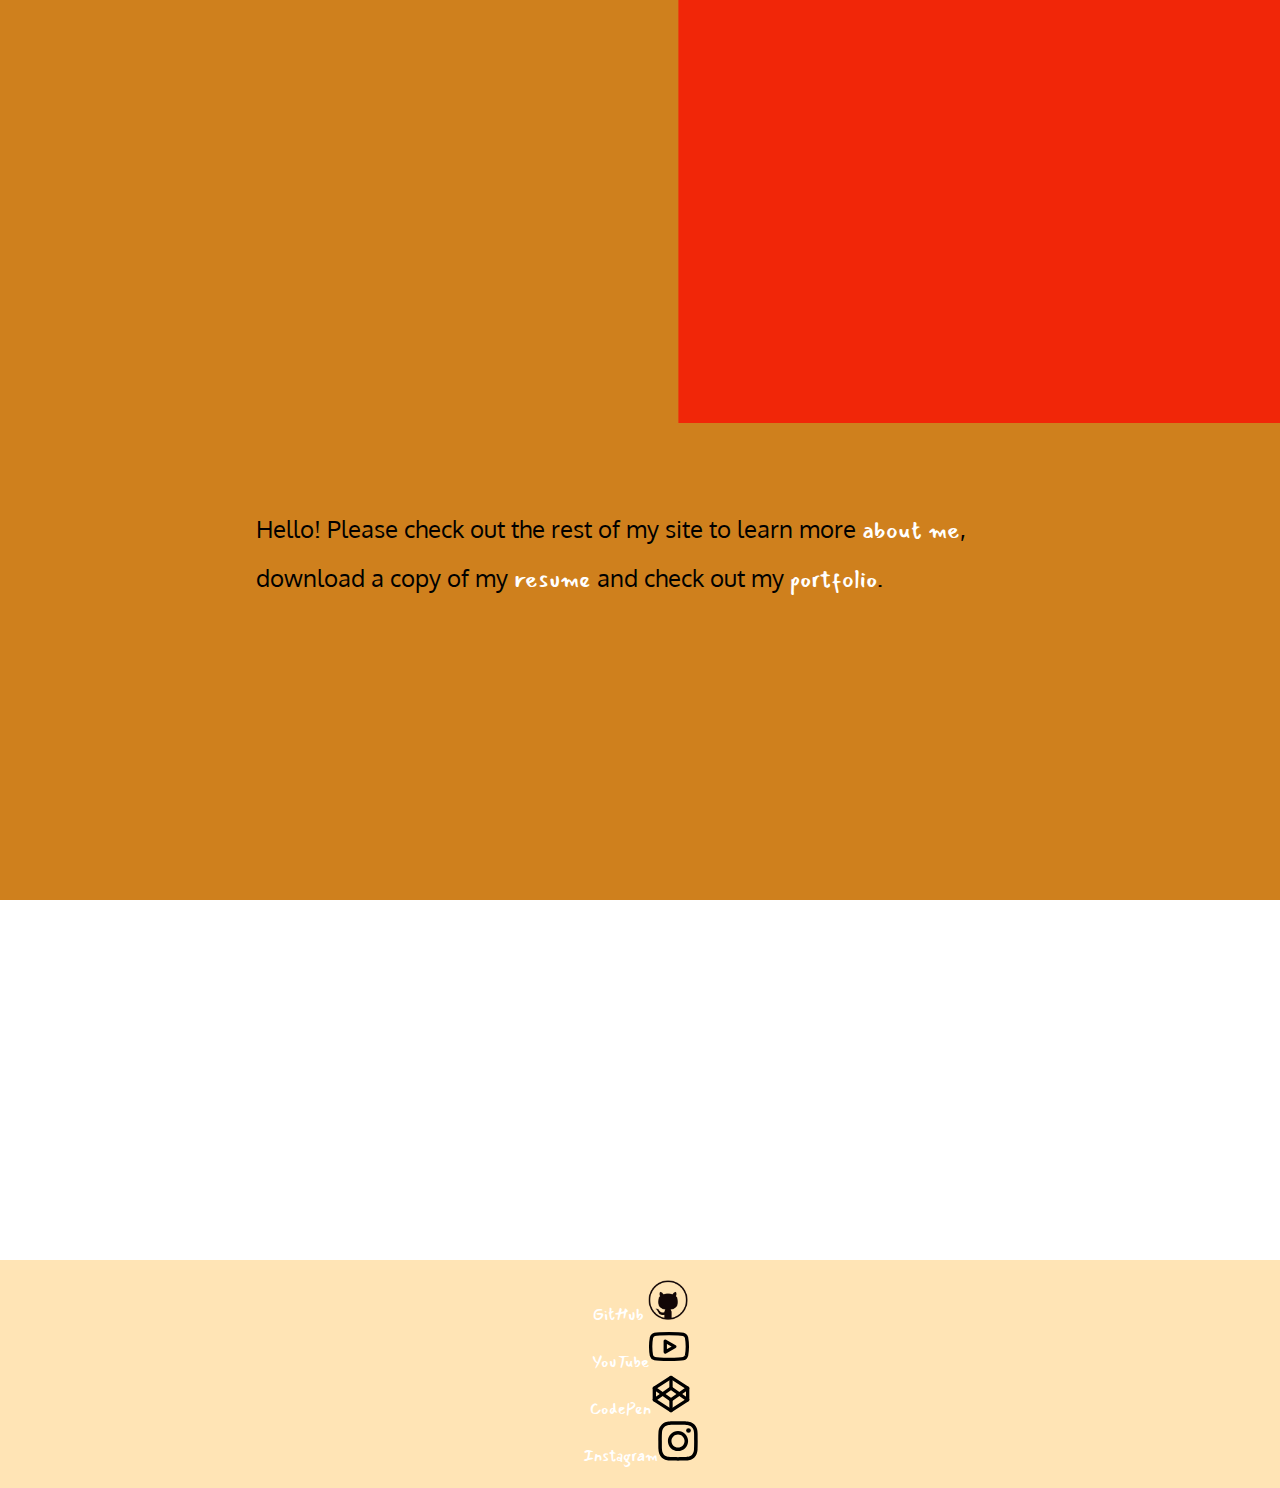
==== index.html @ a92621b9 "initial commi" ====
<!DOCTYPE html>
<html lang="en">
  <head>
    <meta charset="UTF-8" />
    <meta name="viewport" content="width=device-width, initial-scale=1.0" />
    <meta http-equiv="X-UA-Compatible" content="ie=edge" />
    <title>Portfolio</title>
    <link rel="stylesheet" href="./index.css" />
    <link
      href="https://fonts.googleapis.com/css?family=Lacquer|Mansalva&display=swap"
      rel="stylesheet"
    />
    <link
      href="https://fonts.googleapis.com/css?family=Oxygen&display=swap"
      rel="stylesheet"
    />
  </head>
  <body>
    <nav>
      <div>
        <h4 id="navh4"><a href="./about.html">Jonathan Cooper</a></h4>
        <li><a href="./index.html" class="active">home</a></li>
        <li><a href="./about.html">about me</a></li>
        <li><a href="./resume.pdf" download>resume</a></li>
        <li><a href="./portfolio.html">portfolio</a></li>
      </div>
    </nav>
    <div class="container">
      <div class="box box8"></div>
      <div class="box box7"></div>
      <div class="box box6"></div>
      <div class="box box5"></div>
      <div class="box box4"></div>
      <div class="box box3"></div>
      <div class="box box2"></div>
      <div class="box box1"></div>

      <div class="content">
        <div class="imageDiv">
          <img
            id="pic"
            src="https://upload.wikimedia.org/wikipedia/commons/8/86/Jonathan_Cooper.JPG"
            alt="me"
            width="300"
          />
        </div>
        <div>
          <p id="homeParagraph">
            Hello! Please check out the rest of my site to learn more
            <a href="">about me</a>, download a copy of my
            <a href="">resume</a> and check out my <a href="">portfolio</a>.
          </p>
        </div>
      </div>
    </div>
    <footer>
      <ul>
        <li>
          <a href="https://github.com/jcoops22" target="_blank"
            >GitHub
            <img
              src="./resources/github.png"
              alt="GitHub Icon"
              width="40px"
              height="40px"
            />
          </a>
        </li>
        <li>
          <a
            href="https://www.youtube.com/channel/UCEnHYoOPw05HXXUuQhsHiMg?view_as=subscriber"
            target="_blank"
            >YouTube<img
              src="./resources/youtube.svg"
              alt="YouTube Icon"
              width="40px"
              height="40px"
          /></a>
        </li>
        <li>
          <a href="https://codepen.io/jon-cooper" target="_blank"
            >CodePen<img
              src="./resources/codepen.svg"
              alt="CodePen Icon"
              width="40px"
              height="40px"
          /></a>
        </li>
        <li>
          <a href="https://www.instagram.com/jontheawesome/" target="_blank"
            >Instagram<img
              src="./resources/instagram.svg"
              alt="Instagram Icon"
              width="40px"
              height="40px"
          /></a>
        </li>
      </ul>
    </footer>
    <script src="./index.js"></script>
  </body>
</html>
---- index.css ----
* {
  padding: 0;
  margin: 0;
  list-style: none;
  text-decoration: none;
  font-family: "Mansalva", cursive;
}
a {
  color: #fff;
}
.active {
  border-bottom: 3px solid moccasin;
}
body {
  position: relative;
}
nav {
  opacity: 0;
  height: 0;
  width: 100%;
  position: relative;
  transition-duration: 0.3s;
  background-color: crimson;
}
.scrollNav {
  background-color: moccasin;
  position: fixed;
  height: 40px;
  width: 100%;
  z-index: 2;
  font-size: 22px;
}
nav div {
  display: flex;
  justify-content: center;
  height: 100%;
  overflow: hidden;
  align-items: center;
}
nav div li {
  padding: 5px 20px;
  margin: 3px 5px;
  font-size: 26px;
}
nav div li a {
  transition-duration: 0.2s;
  padding-left: 8px;
}
nav div h4 {
  margin-right: 10%;
  transition-duration: 0.3s;
}
.container {
  height: 140vh;
  width: 100vw;
  overflow: hidden;
}
.imageDiv {
  width: 100%;
  text-align: center;
}
#pic {
  opacity: 0;
  position: relative;
  top: 30vh;
  animation-name: jiggle;
  animation-duration: 0.3s;
  animation-timing-function: ease-in-out;
  animation-delay: 4800ms;
}
@keyframes jiggle {
  0% {
    transform: rotate(-5deg);
  }
  25% {
    transform: rotate(5deg);
  }
  50% {
    transform: rotate(-3deg);
  }
  75% {
    transform: rotate(3deg);
  }
  100% {
    transform: rotate(-2deg);
  }
}
#homeParagraph {
  font-size: 24px;
  width: 60%;
  position: relative;
  top: 50vh;
  margin: 30px 0 30px 20%;
  line-height: 2;
  font-family: "Oxygen", sans-serif;
}
.box {
  position: absolute;
  z-index: -1;
  padding: 0;
  margin: 0;
  font-size: 60px;
  text-align: center;
  height: 100vh;
  width: 100%;
  opacity: 0.7;
}
.box1 {
  background-color: blue;
}
.box2 {
  background-color: red;
}
.box3 {
  background-color: orange;
}
.box4 {
  background-color: purple;
}
.box5 {
  background-color: green;
}
.box6 {
  background-color: teal;
}
.box7 {
  background-color: yellow;
}
.box8 {
  background-color: magenta;
}
footer {
  text-align: center;
  padding: 20px;
  background-color: moccasin;
}
footer ul {
  width: 100%;
  display: column;
  justify-content: center;
}
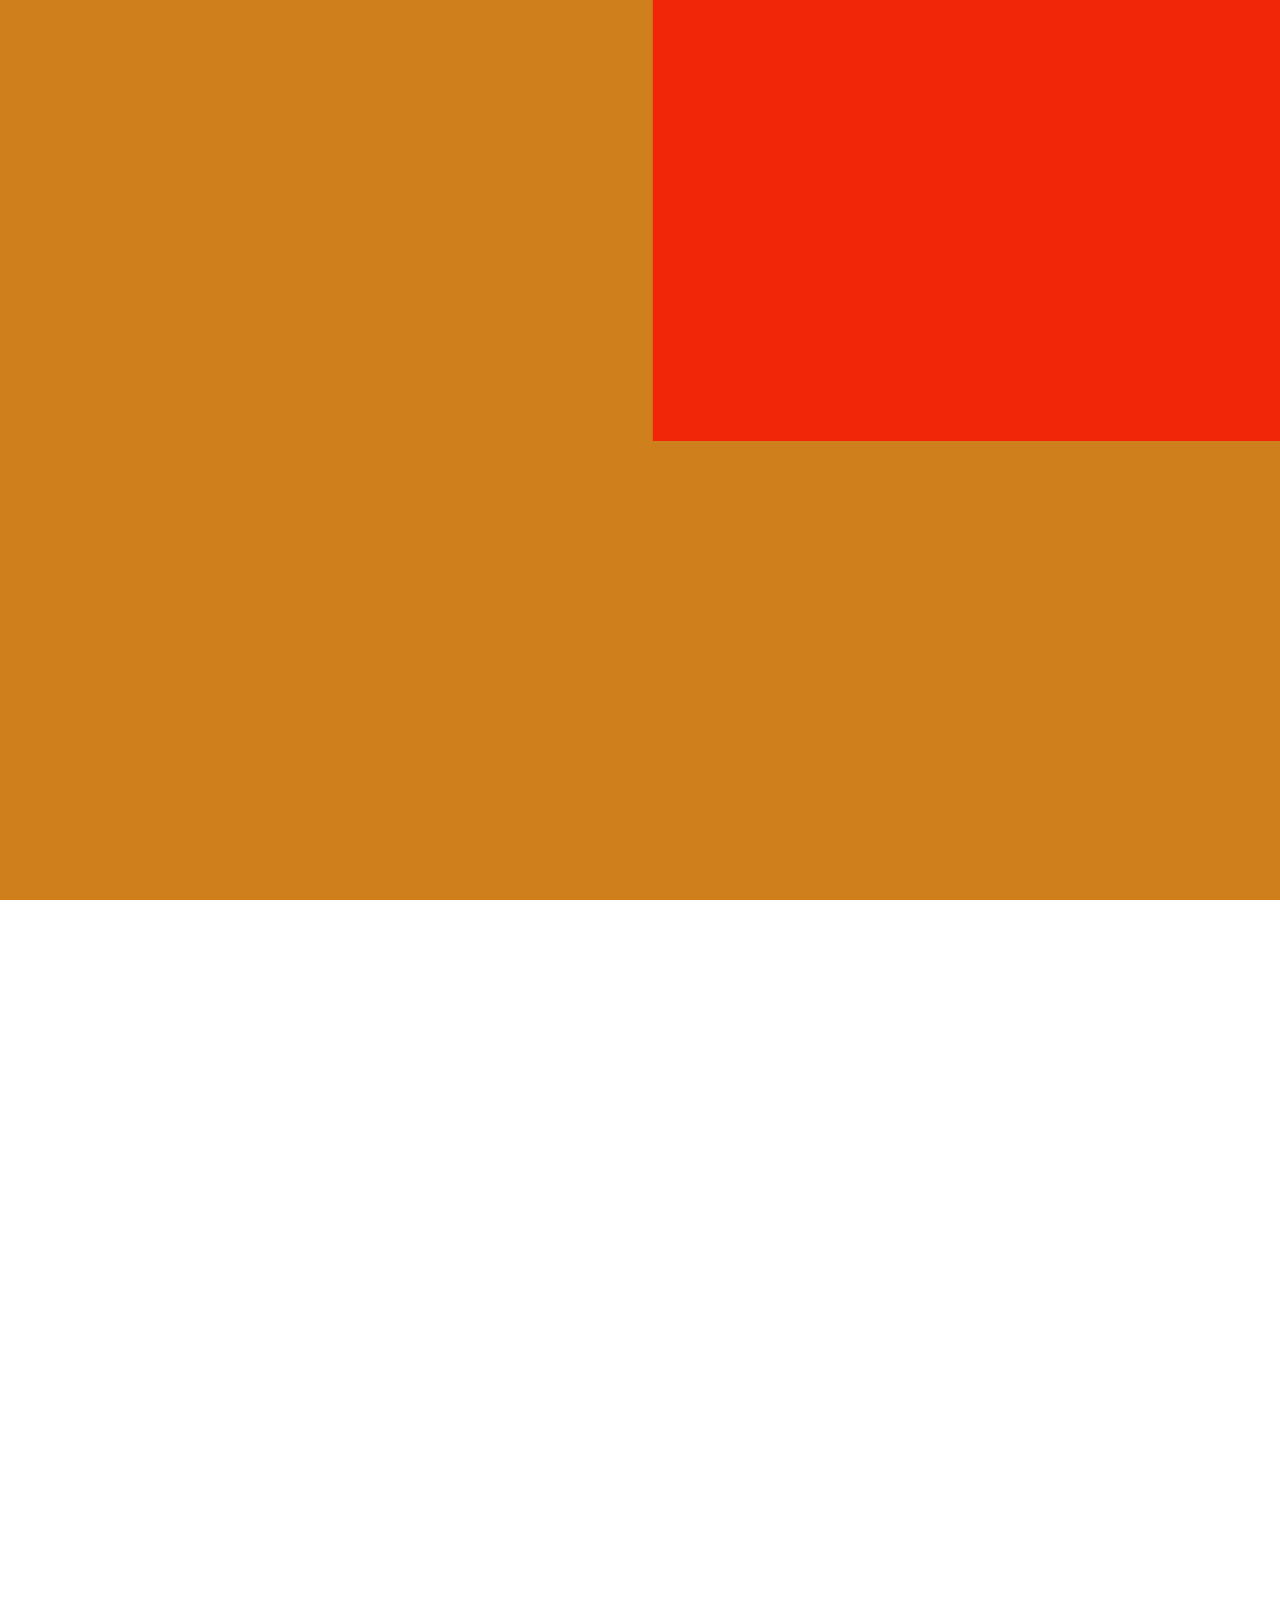
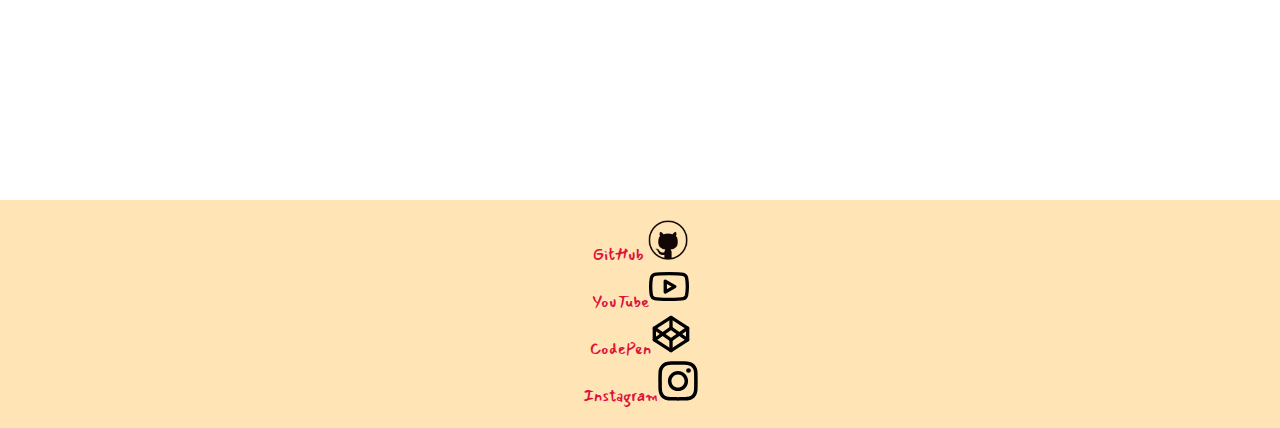
==== commit 4fdd0a89: "Added actual picture of myself; added more scroll animations; added responsiveness (should be fully " ====
--- a/index.html
+++ b/index.html
@@ -23,6 +23,12 @@
         <li><a href="./about.html">about me</a></li>
         <li><a href="./resume.pdf" download>resume</a></li>
         <li><a href="./portfolio.html">portfolio</a></li>
+        <img
+          id="burger"
+          src="./resources/burger.svg"
+          alt="burger"
+          width="40px"
+        />
       </div>
     </nav>
     <div class="container">
@@ -34,19 +40,22 @@
       <div class="box box3"></div>
       <div class="box box2"></div>
       <div class="box box1"></div>
-
       <div class="content">
         <div class="imageDiv">
+          <div class="expandLeft"></div>
+          <div class="expandRight"></div>
           <img
             id="pic"
-            src="https://upload.wikimedia.org/wikipedia/commons/8/86/Jonathan_Cooper.JPG"
-            alt="me"
+            src="./resources/me.jpg"
+            alt="picture of me"
             width="300"
           />
         </div>
-        <div>
+
+        <div id="paraDiv">
+          <h2 id="homeH2">Hello!</h2>
           <p id="homeParagraph">
-            Hello! Please check out the rest of my site to learn more
+            Please check out the rest of my site to learn more
             <a href="">about me</a>, download a copy of my
             <a href="">resume</a> and check out my <a href="">portfolio</a>.
           </p>
--- a/index.css
+++ b/index.css
@@ -4,15 +4,35 @@
   list-style: none;
   text-decoration: none;
   font-family: "Mansalva", cursive;
+  box-sizing: border-box;
 }
 a {
-  color: #fff;
+  color: crimson;
 }
 .active {
   border-bottom: 3px solid moccasin;
 }
+.show {
+  display: initial;
+}
+.hide {
+  display: none;
+}
+.flex {
+  flex-direction: column;
+  height: 55vh;
+  position: relative;
+  top: 8vh;
+  background-color: crimson;
+  z-index: 4;
+  overflow: scroll;
+}
+html {
+  overflow: hidden;
+}
 body {
   position: relative;
+  overflow: hidden;
 }
 nav {
   opacity: 0;
@@ -21,6 +41,10 @@
   position: relative;
   transition-duration: 0.3s;
   background-color: crimson;
+}
+#burger {
+  display: none;
+  transition-duration: 0.5s;
 }
 .scrollNav {
   background-color: moccasin;
@@ -37,24 +61,70 @@
   overflow: hidden;
   align-items: center;
 }
+nav div h4 a {
+  color: moccasin;
+}
 nav div li {
-  padding: 5px 20px;
+  padding: 15px 20px;
   margin: 3px 5px;
   font-size: 26px;
 }
 nav div li a {
   transition-duration: 0.2s;
   padding-left: 8px;
+  color: moccasin;
+}
+nav div li a:hover {
+  animation-name: jiggle;
+  animation-duration: 0.3s;
+  animation-timing-function: ease-in-out;
+  animation-play-state: running;
 }
 nav div h4 {
   margin-right: 10%;
   transition-duration: 0.3s;
 }
 .container {
-  height: 140vh;
+  height: 200vh;
   width: 100vw;
   overflow: hidden;
 }
+.expandLeft,
+.expandRight {
+  position: absolute;
+  top: 57vh;
+  opacity: 0;
+  height: 20vh;
+  width: 50%;
+  transition-duration: 0.5s;
+  background-color: crimson;
+}
+.expandLeft {
+  /* height: 100px; */
+  width: 30%;
+  left: 30vw;
+}
+.expandRight {
+  /* height: 100px; */
+  width: 30%;
+  left: 60vw;
+}
+.scrolledbgRight {
+  background: rgb(255, 228, 181);
+  background: linear-gradient(
+    to right,
+    rgba(255, 228, 181, 1) 65%,
+    rgba(255, 255, 255, 1) 93%
+  );
+}
+.scrolledbgLeft {
+  background: rgb(255, 228, 181);
+  background: linear-gradient(
+    to left,
+    rgba(255, 228, 181, 1) 65%,
+    rgba(255, 255, 255, 1) 93%
+  );
+}
 .imageDiv {
   width: 100%;
   text-align: center;
@@ -62,11 +132,14 @@
 #pic {
   opacity: 0;
   position: relative;
-  top: 30vh;
+  top: 25vh;
   animation-name: jiggle;
   animation-duration: 0.3s;
   animation-timing-function: ease-in-out;
   animation-delay: 4800ms;
+  border: 15px solid crimson;
+  border-radius: 50%;
+  transition-duration: 0.2s;
 }
 @keyframes jiggle {
   0% {
@@ -85,14 +158,29 @@
     transform: rotate(-2deg);
   }
 }
+#paraDiv {
+  width: 60%;
+  position: relative;
+  top: 55vh;
+  opacity: 0;
+  margin: 30px 0 30px 20%;
+}
+#homeH2 {
+  color: crimson;
+  font-size: 64px;
+  margin-bottom: 80px;
+}
 #homeParagraph {
   font-size: 24px;
-  width: 60%;
-  position: relative;
-  top: 50vh;
-  margin: 30px 0 30px 20%;
   line-height: 2;
   font-family: "Oxygen", sans-serif;
+  transition-duration: 0.3s;
+}
+#homeParagraph a {
+  animation-name: jiggle;
+}
+#homeParagraph a:hover {
+  animation-play-state: running;
 }
 .box {
   position: absolute;
@@ -139,3 +227,19 @@
   display: column;
   justify-content: center;
 }
+
+@media only screen and (max-width: 839px) {
+  nav div li {
+    display: none;
+  }
+  #burger {
+    cursor: pointer;
+    display: initial;
+  }
+}
+
+@media only screen and (max-width: 360px) {
+  .container {
+    height: 250vh;
+  }
+}
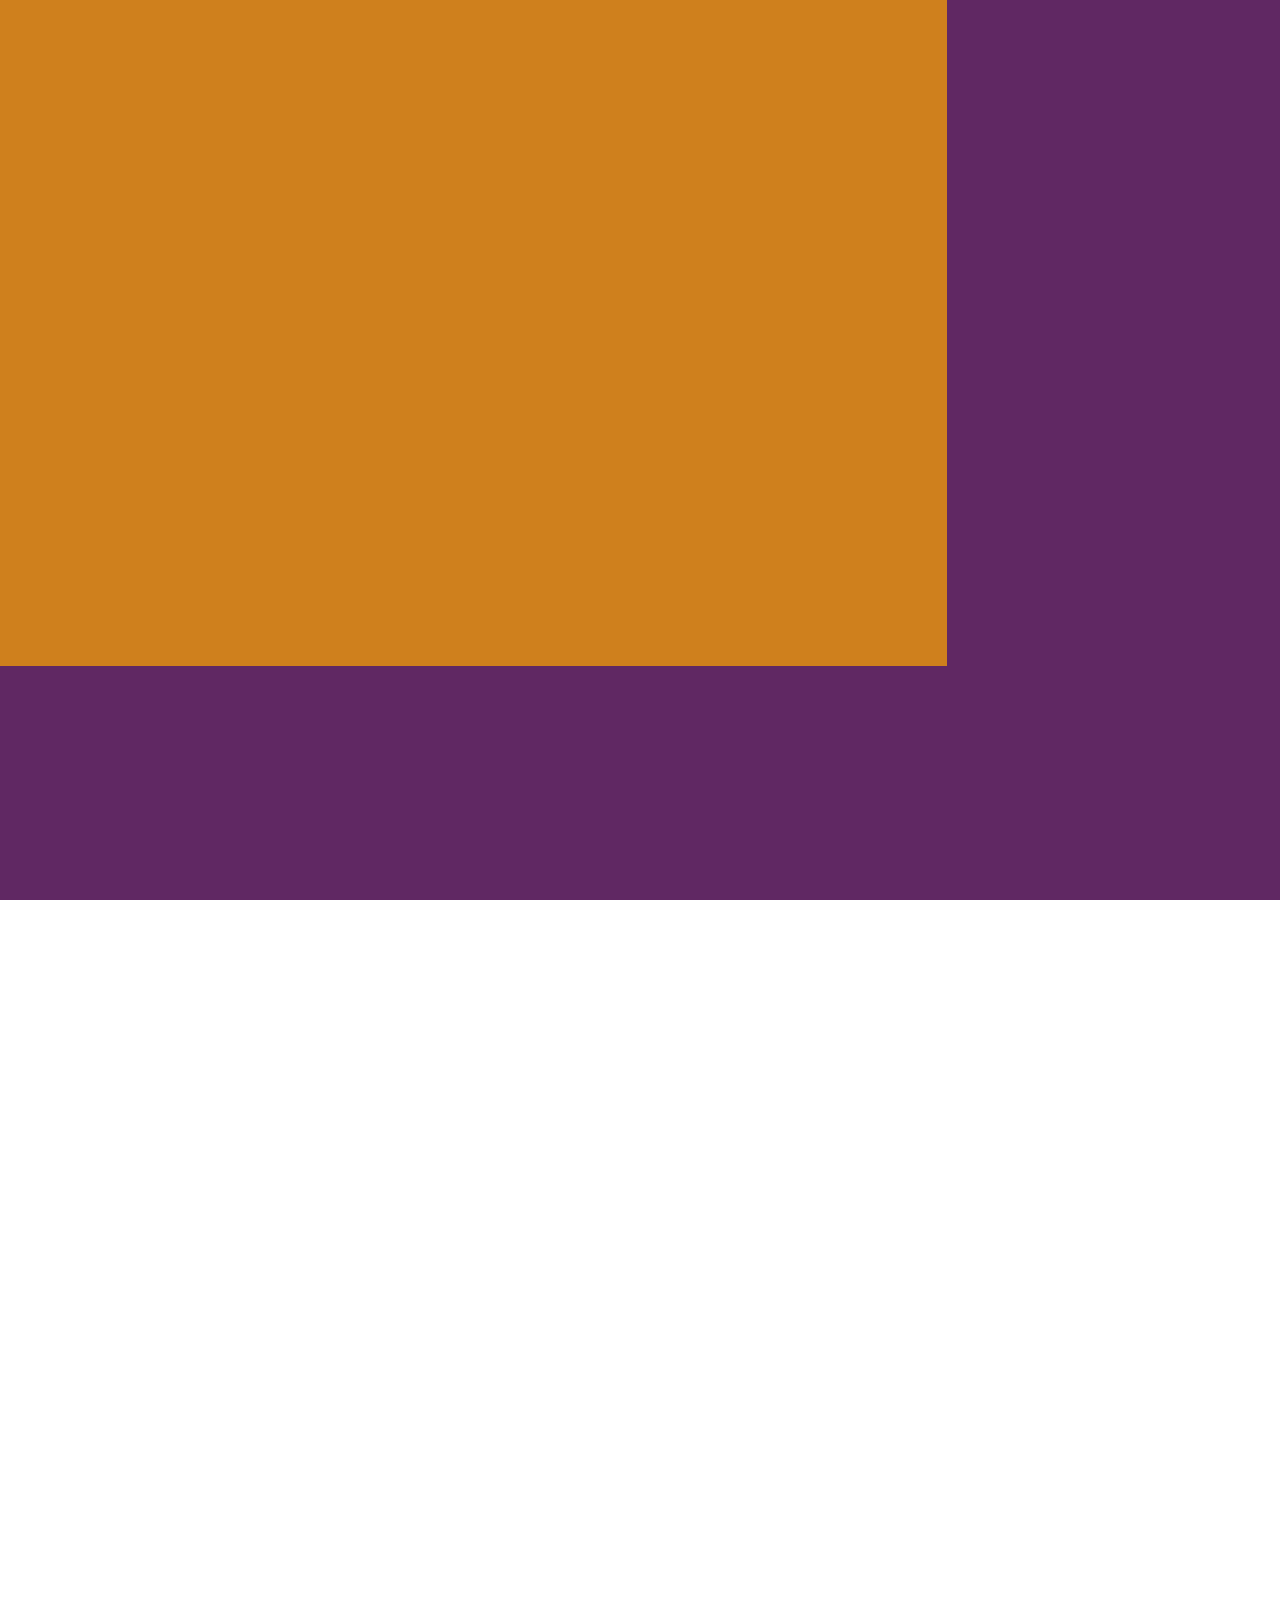
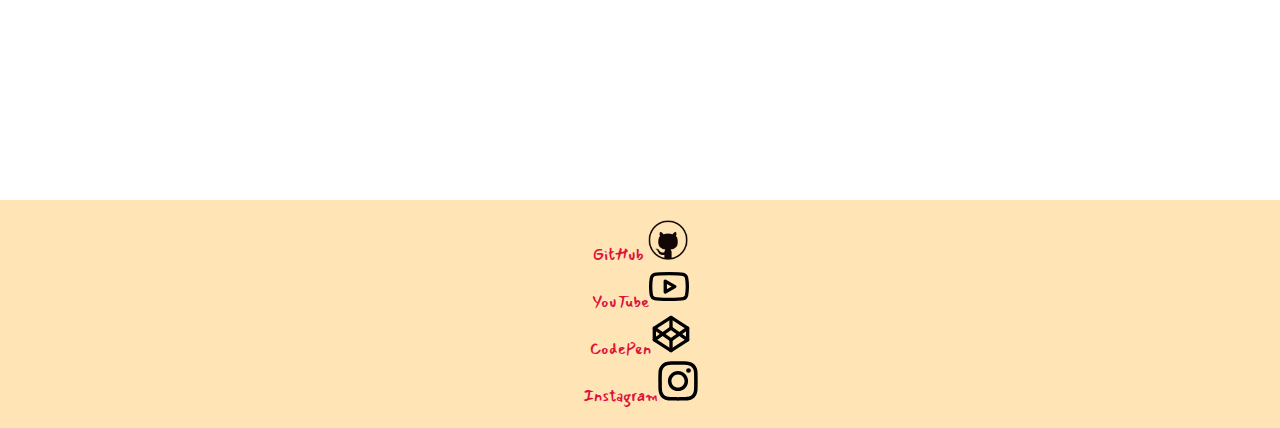
==== commit b08b4dda: "added responsiveness to about page. Fixed small bug in toggling mobile nav bar. Need to still add JS" ====
--- a/index.html
+++ b/index.html
@@ -1,11 +1,11 @@
 <!DOCTYPE html>
-<html lang="en">
+<html id="homeHTML" lang="en">
   <head>
     <meta charset="UTF-8" />
     <meta name="viewport" content="width=device-width, initial-scale=1.0" />
     <meta http-equiv="X-UA-Compatible" content="ie=edge" />
     <title>Portfolio</title>
-    <link rel="stylesheet" href="./index.css" />
+    <link rel="stylesheet" href="./css/index.css" />
     <link
       href="https://fonts.googleapis.com/css?family=Lacquer|Mansalva&display=swap"
       rel="stylesheet"
@@ -15,13 +15,13 @@
       rel="stylesheet"
     />
   </head>
-  <body>
+  <body id="homeBody">
     <nav>
       <div>
         <h4 id="navh4"><a href="./about.html">Jonathan Cooper</a></h4>
         <li><a href="./index.html" class="active">home</a></li>
         <li><a href="./about.html">about me</a></li>
-        <li><a href="./resume.pdf" download>resume</a></li>
+        <li><a href="./resources/resume/Resume.pdf" download>resume</a></li>
         <li><a href="./portfolio.html">portfolio</a></li>
         <img
           id="burger"
@@ -56,8 +56,9 @@
           <h2 id="homeH2">Hello!</h2>
           <p id="homeParagraph">
             Please check out the rest of my site to learn more
-            <a href="">about me</a>, download a copy of my
-            <a href="">resume</a> and check out my <a href="">portfolio</a>.
+            <a href="./about.html">about me</a>, download a copy of my
+            <a href="./resources/Resume.pdf" download>resume</a> and check out
+            my <a href="./portfolio.html">portfolio</a>.
           </p>
         </div>
       </div>
@@ -106,6 +107,6 @@
         </li>
       </ul>
     </footer>
-    <script src="./index.js"></script>
+    <script src="./js/index.js"></script>
   </body>
 </html>
--- a/css/index.css
+++ b/css/index.css
@@ -0,0 +1,244 @@
+* {
+  padding: 0;
+  margin: 0;
+  list-style: none;
+  text-decoration: none;
+  font-family: "Mansalva", cursive;
+  box-sizing: border-box;
+}
+a {
+  color: crimson;
+}
+.active {
+  border-bottom: 3px solid moccasin;
+}
+.show {
+  display: initial;
+}
+.hide {
+  display: none;
+}
+.flex {
+  flex-direction: column;
+  height: 55vh;
+  position: relative;
+  top: 8vh;
+  background-color: crimson;
+  z-index: 4;
+  overflow: scroll;
+}
+html {
+  overflow: hidden;
+}
+body {
+  position: relative;
+  overflow: hidden;
+}
+nav {
+  opacity: 0;
+  height: 0;
+  width: 100%;
+  position: relative;
+  transition-duration: 0.3s;
+  background-color: crimson;
+}
+#burger {
+  display: none;
+  transition-duration: 1.5s;
+}
+.scrollNav {
+  background-color: moccasin;
+  position: fixed;
+  height: 40px;
+  width: 100%;
+  z-index: 2;
+  font-size: 22px;
+}
+nav div {
+  display: flex;
+  justify-content: center;
+  height: 100%;
+  overflow: hidden;
+  align-items: center;
+}
+nav div h4 a {
+  color: moccasin;
+}
+nav div li {
+  padding: 15px 10px;
+  margin: 3px 5px;
+  font-size: 26px;
+}
+nav div li a {
+  transition-duration: 0.2s;
+  padding-left: 8px;
+  margin: 8px;
+  color: moccasin;
+}
+nav div li a:hover {
+  animation-name: jiggle;
+  animation-duration: 0.3s;
+  animation-timing-function: ease-in-out;
+  animation-play-state: running;
+}
+nav div h4 {
+  margin-right: 10%;
+  transition-duration: 0.3s;
+}
+.container {
+  height: 200vh;
+  width: 100vw;
+  overflow: hidden;
+}
+.expandLeft,
+.expandRight {
+  position: absolute;
+  top: 57vh;
+  opacity: 0;
+  height: 25vh;
+  width: 50%;
+  transition-duration: 0.5s;
+  background-color: crimson;
+}
+.expandLeft {
+  width: 30%;
+  left: 30vw;
+}
+.expandRight {
+  width: 30%;
+  left: 60vw;
+}
+.scrolledbgRight {
+  background: rgb(255, 228, 181);
+  background: linear-gradient(
+    to right,
+    rgba(255, 228, 181, 1) 65%,
+    rgba(255, 255, 255, 1) 93%
+  );
+}
+.scrolledbgLeft {
+  background: rgb(255, 228, 181);
+  background: linear-gradient(
+    to left,
+    rgba(255, 228, 181, 1) 65%,
+    rgba(255, 255, 255, 1) 93%
+  );
+}
+.imageDiv {
+  width: 100%;
+  text-align: center;
+}
+#pic {
+  opacity: 0;
+  position: relative;
+  top: 25vh;
+  animation-name: jiggle;
+  animation-duration: 0.3s;
+  animation-timing-function: ease-in-out;
+  animation-delay: 3000ms;
+  border: 15px solid crimson;
+  border-radius: 50%;
+  transition-duration: 0.2s;
+}
+@keyframes jiggle {
+  0% {
+    transform: rotate(-5deg);
+  }
+  25% {
+    transform: rotate(5deg);
+  }
+  50% {
+    transform: rotate(-3deg);
+  }
+  75% {
+    transform: rotate(3deg);
+  }
+  100% {
+    transform: rotate(-2deg);
+  }
+}
+#paraDiv {
+  width: 60%;
+  position: relative;
+  top: 55vh;
+  opacity: 0;
+  margin: 30px 0 30px 20%;
+}
+#homeH2 {
+  color: crimson;
+  font-size: 64px;
+  margin-bottom: 80px;
+}
+#homeParagraph {
+  font-size: 24px;
+  line-height: 2;
+  font-family: "Oxygen", sans-serif;
+  transition-duration: 0.3s;
+}
+#homeParagraph a {
+  animation-name: jiggle;
+}
+#homeParagraph a:hover {
+  animation-play-state: running;
+}
+.box {
+  position: absolute;
+  z-index: -1;
+  padding: 0;
+  margin: 0;
+  font-size: 60px;
+  text-align: center;
+  height: 100vh;
+  width: 100%;
+  opacity: 0.7;
+}
+.box1 {
+  background-color: blue;
+}
+.box2 {
+  background-color: red;
+}
+.box3 {
+  background-color: orange;
+}
+.box4 {
+  background-color: purple;
+}
+.box5 {
+  background-color: green;
+}
+.box6 {
+  background-color: teal;
+}
+.box7 {
+  background-color: yellow;
+}
+.box8 {
+  background-color: magenta;
+}
+footer {
+  text-align: center;
+  padding: 20px;
+  background-color: moccasin;
+}
+footer ul {
+  width: 100%;
+  display: column;
+  justify-content: center;
+}
+
+@media only screen and (max-width: 839px) {
+  nav div li {
+    display: none;
+  }
+  #burger {
+    cursor: pointer;
+    display: initial;
+  }
+}
+
+@media only screen and (max-width: 360px) {
+  .container {
+    height: 250vh;
+  }
+}
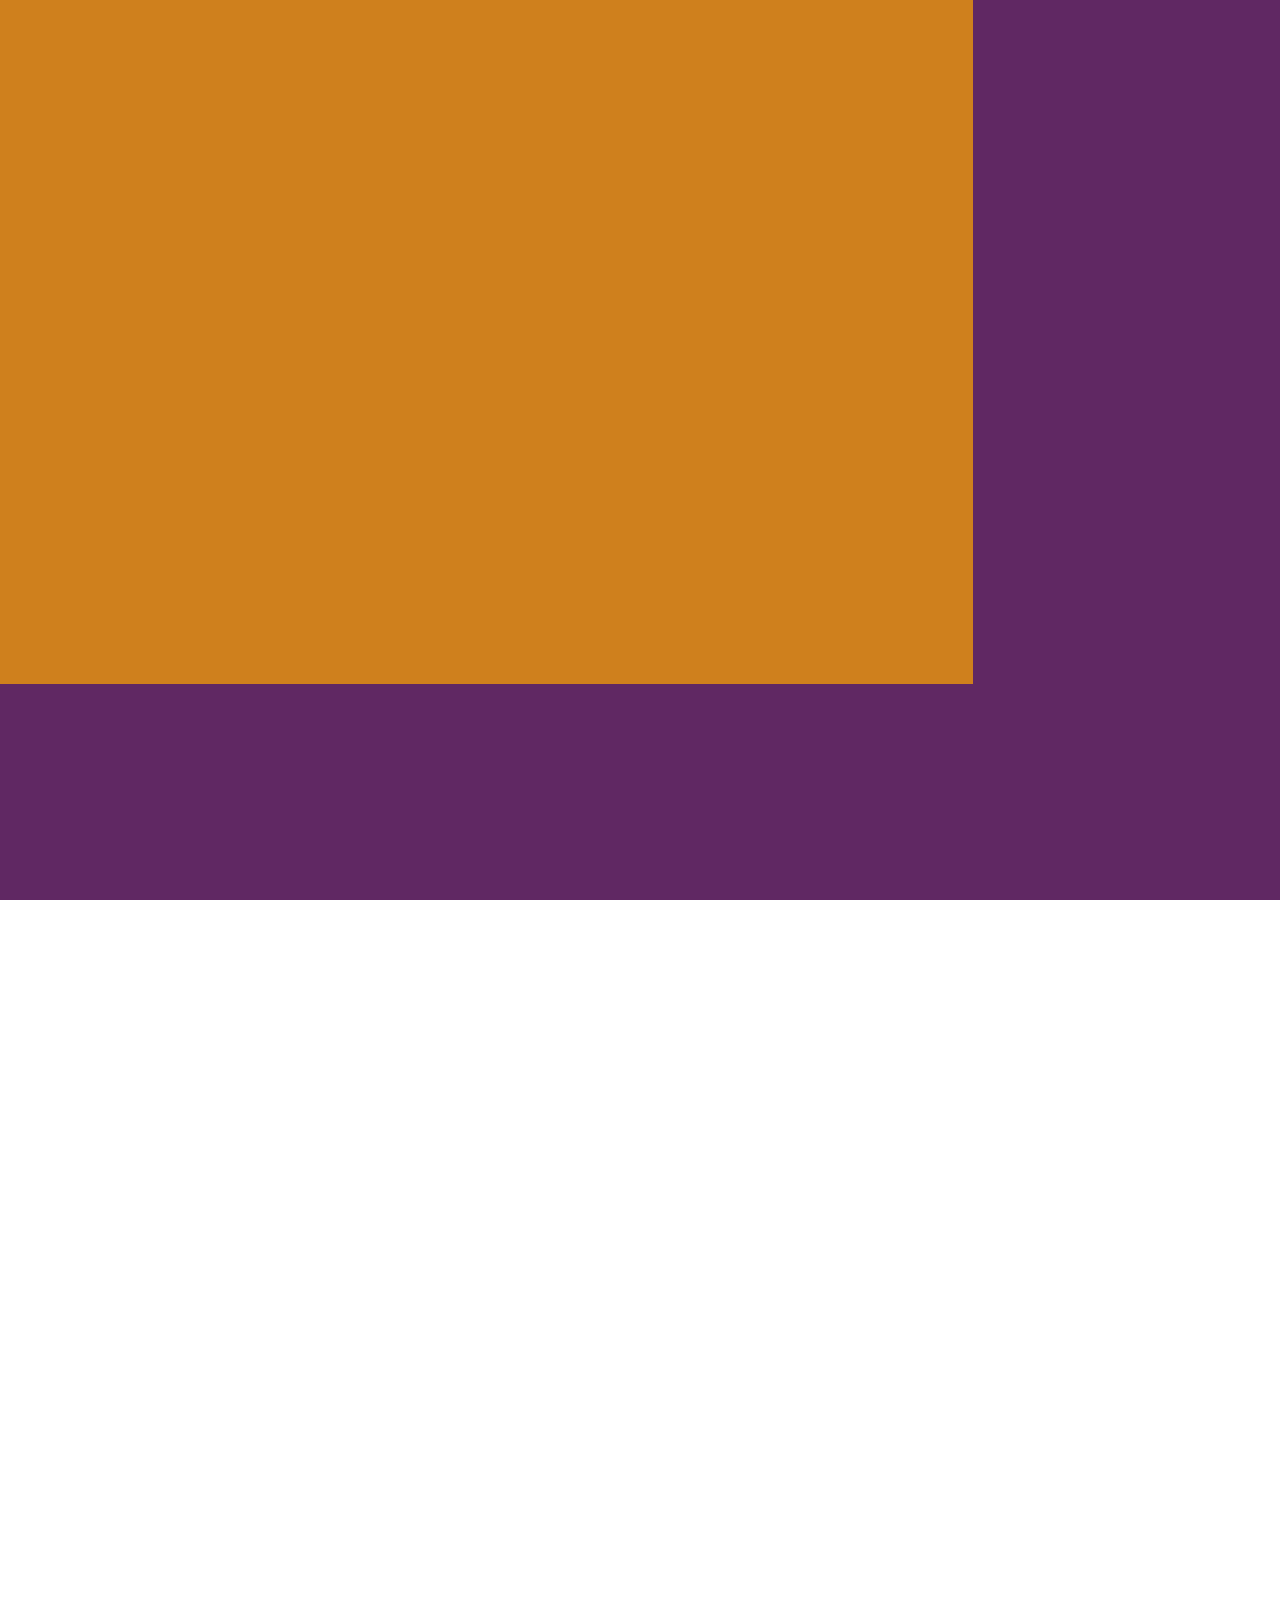
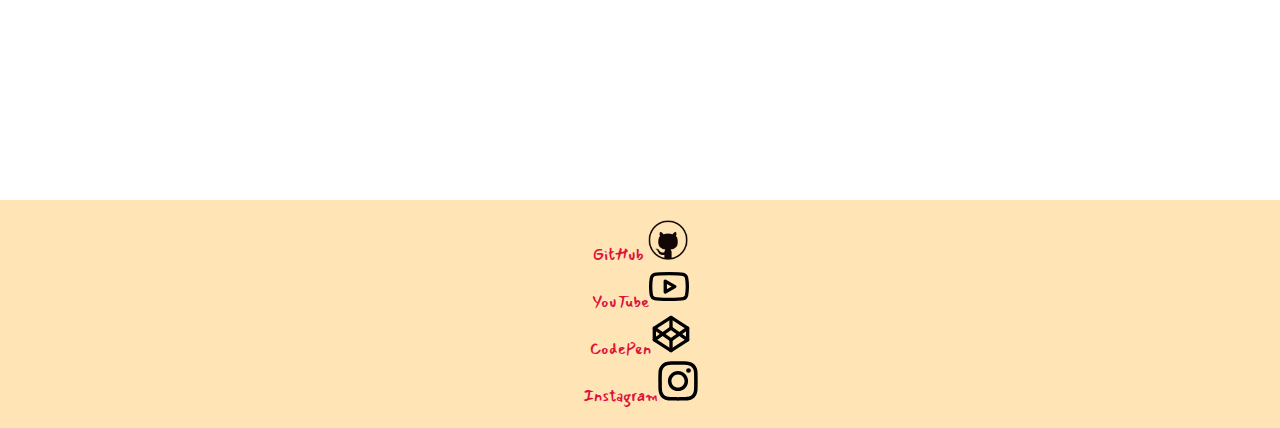
==== commit b5c949dd: "done for now with js for about page. Now working on js for portfolio page" ====
--- a/index.html
+++ b/index.html
@@ -57,8 +57,8 @@
           <p id="homeParagraph">
             Please check out the rest of my site to learn more
             <a href="./about.html">about me</a>, download a copy of my
-            <a href="./resources/Resume.pdf" download>resume</a> and check out
-            my <a href="./portfolio.html">portfolio</a>.
+            <a href="./resources/resume/Resume.pdf" download>resume</a> and
+            check out my <a href="./portfolio.html">portfolio</a>.
           </p>
         </div>
       </div>
--- a/css/index.css
+++ b/css/index.css
@@ -61,6 +61,11 @@
   overflow: hidden;
   align-items: center;
 }
+nav div h4 {
+  margin-right: 10%;
+  transition-duration: 0.3s;
+  padding-left: 10px;
+}
 nav div h4 a {
   color: moccasin;
 }
@@ -80,10 +85,6 @@
   animation-duration: 0.3s;
   animation-timing-function: ease-in-out;
   animation-play-state: running;
-}
-nav div h4 {
-  margin-right: 10%;
-  transition-duration: 0.3s;
 }
 .container {
   height: 200vh;
@@ -235,6 +236,10 @@
     cursor: pointer;
     display: initial;
   }
+  nav div h4 {
+    align-self: flex-start;
+    padding: 20px;
+  }
 }
 
 @media only screen and (max-width: 360px) {
